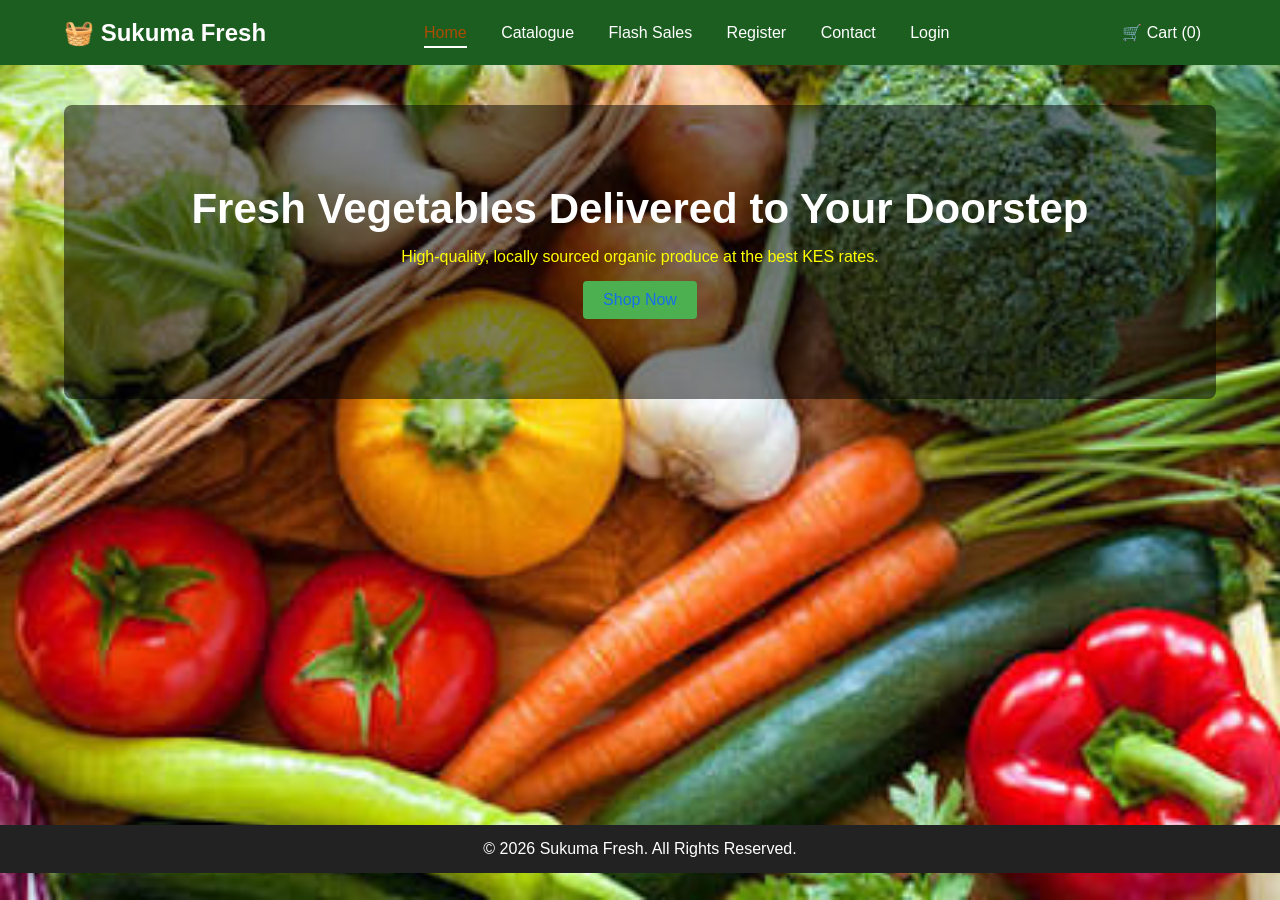
==== index.html @ 24ba549b "Add files via upload render server first commit" ====
<!DOCTYPE html>
<html lang="en">
<head>
    <meta charset="UTF-8">
    <meta name="viewport" content="width=device-width, initial-scale=1.0">
    <title>Sukuma Fresh - Home</title>
    <link rel="stylesheet" href="style.css">
</head>
<body>
    <header>
        <div class="logo">🧺 Sukuma Fresh</div>
        <nav id="nav-menu">
            <a href="index.html" class="active">Home</a>
            <a href="catalogue.html">Catalogue</a>
            <a href="sales.html">Flash Sales</a>
            <a href="register.html">Register</a>
            <a href="contact.html">Contact</a>
            <a href="login.html" >Login</a>
        </nav>
        <div class="cart-icon" id="cart-toggle">🛒 Cart (<span id="cart-count">0</span>)</div>
    </header>

    <main class="page-section">
        <div class="hero">
            <h1>Fresh Vegetables Delivered to Your Doorstep</h1>
            <p>High-quality, locally sourced organic produce at the best KES rates.</p>
            <a href="catalogue.html"><button class="btn">Shop Now</button></a>
        </div>
    </main>

    <!-- Sidebar Cart inclusion template across layout panels -->
    <div class="cart-sidebar" id="cart-sidebar">
        <div class="cart-header"><h3>Your Shopping Cart</h3><span class="close-cart" id="close-cart">&times;</span></div>
        <div id="cart-items-container"></div>
        <div class="cart-summary">
            <h4>Total: KES <span id="cart-total-price">0</span></h4>
            <button class="btn checkout-btn" id="open-checkout">Proceed to Checkout</button>
        </div>
    </div>

    <div class="modal" id="checkout-modal">
        <div class="modal-content">
            <span class="close-modal" id="close-modal">&times;</span>
            <h2>Checkout Details</h2>
            <form id="checkout-form">
                <label>Delivery Address</label><input type="text" required placeholder="Estate, Street name">
                <label>Payment Method</label>
                <select><option value="mpesa">M-Pesa Cash on Delivery</option></select>
                <button type="submit" class="btn">Place Order (KES <span id="modal-total">0</span>)</button>
            </form>
        </div>
    </div>

    <footer><p>&copy; 2026 Sukuma Fresh. All Rights Reserved.</p></footer>
    <script src="script1.js"></script>
</body>
</html>
---- style.css ----
/* General Styles */
* {
    
    box-sizing: border-box;
    margin: 0;
    padding: 0;
    font-family: 'Segoe UI', Tahoma, Geneva, Verdana, sans-serif;
}

body {
    background-size: cover;
    background-repeat: no-repeat;
    background-attachment: fixed;  
    background-position: center;
    background-image: url('kales3.jpeg');
    background-color: #f7f9f6;
    color:rgb(31, 3, 96);
}

/* Header & Navigation Bar */
header {
    background-color:#1b5e20 ;
    color: white;
    display: flex;
    justify-content: space-between;
    align-items: center;
    padding: 15px 5%;
    position: sticky;
    top: 0;
    z-index: 100;
}

.logo {
    font-size: 24px;
    font-weight: bold;
}

nav a {
    color: white;
    text-decoration: none;
    margin: 0 15px;
    font-weight: 500;
    padding-bottom: 5px;
}

nav a.active, nav a:hover {
    color: #ad4c03;
    border-bottom: 2px solid #fff;
}

.cart-icon {
    cursor: pointer;
    background-color: #1b5e20;
    padding: 8px 15px;
    border-radius: 20px;
}

/* Page Section Layouts */
.page-section {
    padding: 40px 5%;
    min-height: 80vh;
}

/* Home Page Specifics */
.hero {
    text-align: center;
    padding: 80px 20px;
    background: linear-gradient(rgba(0,0,0,0.5), rgba(0,0,0,0.5)), url('https://unsplash.com');
    background-size: cover;
    background-position: center;
    color: white;
    border-radius: 8px;
}

.hero h1 {
    font-size: 42px;
    margin-bottom: 15px;
}
.hero p {
    color:yellow;
}

.btn {
    background-color: #4caf50;
    color: rgb(21, 112, 230);
    border: none;
    padding: 10px 20px;
    font-size: 16px;
    border-radius: 4px;
    cursor: pointer;
    margin-top: 15px;
}

.btn:hover {
    background-color: #b90b90;
}

/* Catalogue & Sales Layouts */
.filter-container {
    display: flex;
    gap: 15px;
    margin-bottom: 30px;
}

.filter-container input, .filter-container select {
    padding: 10px;
    border: 1px solid #ccc;
    border-radius: 4px;
    font-size: 16px;
}

#search-bar {
    flex: 1;
}

.product-grid {
    display: grid;
    grid-template-columns: repeat(auto-fill, minmax(220px, 1fr));
    gap: 25px;
}

.product-card {
    background-color: white;
    border: 1px solid #e0e0e0;
    border-radius: 8px;
    padding: 15px;
    text-align: center;
    box-shadow: 0 2px 5px rgba(0,0,0,0.05);
    position: relative;
}

.product-card img {
    max-width: 100%;
    height: 150px;
    object-fit: cover;
    border-radius: 4px;
}

.product-card h3 {
    margin: 10px 0;
    font-size: 18px;
}

.price {
    font-weight: bold;
    color: #2e7d32;
    margin-bottom: 10px;
}

.badge {
    position: absolute;
    top: 10px;
    left: 10px;
    background-color: #d32f2f;
    color: white;
    padding: 3px 8px;
    font-size: 12px;
    border-radius: 4px;
}

/* Forms (Contact & Registration) */
.form-container {
    max-width: 500px;
    margin: 0 auto;
    background: white;
    padding: 30px;
    border-radius: 8px;
    box-shadow: 0 2px 10px rgba(0,0,0,0.1);
}

.form-container label {
    display: block;
    margin: 15px 0 5px;
    font-weight: 500;
}

.form-container input, .form-container textarea, .form-container select {
    width: 100%;
    padding: 10px;
    border: 1px solid #ccc;
    border-radius: 4px;
    margin-bottom: 5px;
}

/* Slideout Cart Navigation */
.cart-sidebar {
    position: fixed;
    top: 0;
    right: -350px;
    width: 320px;
    height: 100%;
    background-color: white;
    box-shadow: -2px 0 10px rgba(0,0,0,0.2);
    transition: right 0.3s ease;
    z-index: 200;
    padding: 20px;
    display: flex;
    flex-direction: column;
}

.cart-sidebar.open {
    right: 0;
}

.cart-header {
    display: flex;
    justify-content: space-between;
    align-items: center;
    border-bottom: 1px solid #ddd;
    padding-bottom: 10px;
}

.close-cart {
    font-size: 28px;
    cursor: pointer;
}

#cart-items-container {
    flex: 1;
    overflow-y: auto;
    margin-top: 15px;
}

.cart-item {
    display: flex;
    justify-content: space-between;
    align-items: center;
    margin-bottom: 15px;
    border-bottom: 1px solid #eee;
    padding-bottom: 10px;
}

.cart-item-controls button {
    padding: 2px 8px;
    cursor: pointer;
}

/* Checkout Pop-up Modal */
.modal {
    display: none;
    position: fixed;
    top: 0;
    left: 0;
    width: 100%;
    height: 100%;
    background-color: rgba(0,0,0,0.5);
    z-index: 300;
    justify-content: center;
    align-items: center;
}

.modal.open {
    display: flex;
}

.modal-content {
    background-color: white;
    padding: 30px;
    border-radius: 8px;
    width: 90%;
    max-width: 450px;
    position: relative;
}

.close-modal {
    position: absolute;
    top: 10px;
    right: 15px;
    font-size: 24px;
    cursor: pointer;
}

footer {
    background-color: #222;
    color: white;
    text-align: center;
    padding: 15px;
    margin-top: 40px;
}

/* Mobile Screen Breakpoints */
@media (max-width: 768px) {
    header {
        flex-direction: column;
        gap: 10px;
    }
    nav a {
        margin: 0 5px;
    }
    .filter-container {
        flex-direction: column;
    }
}
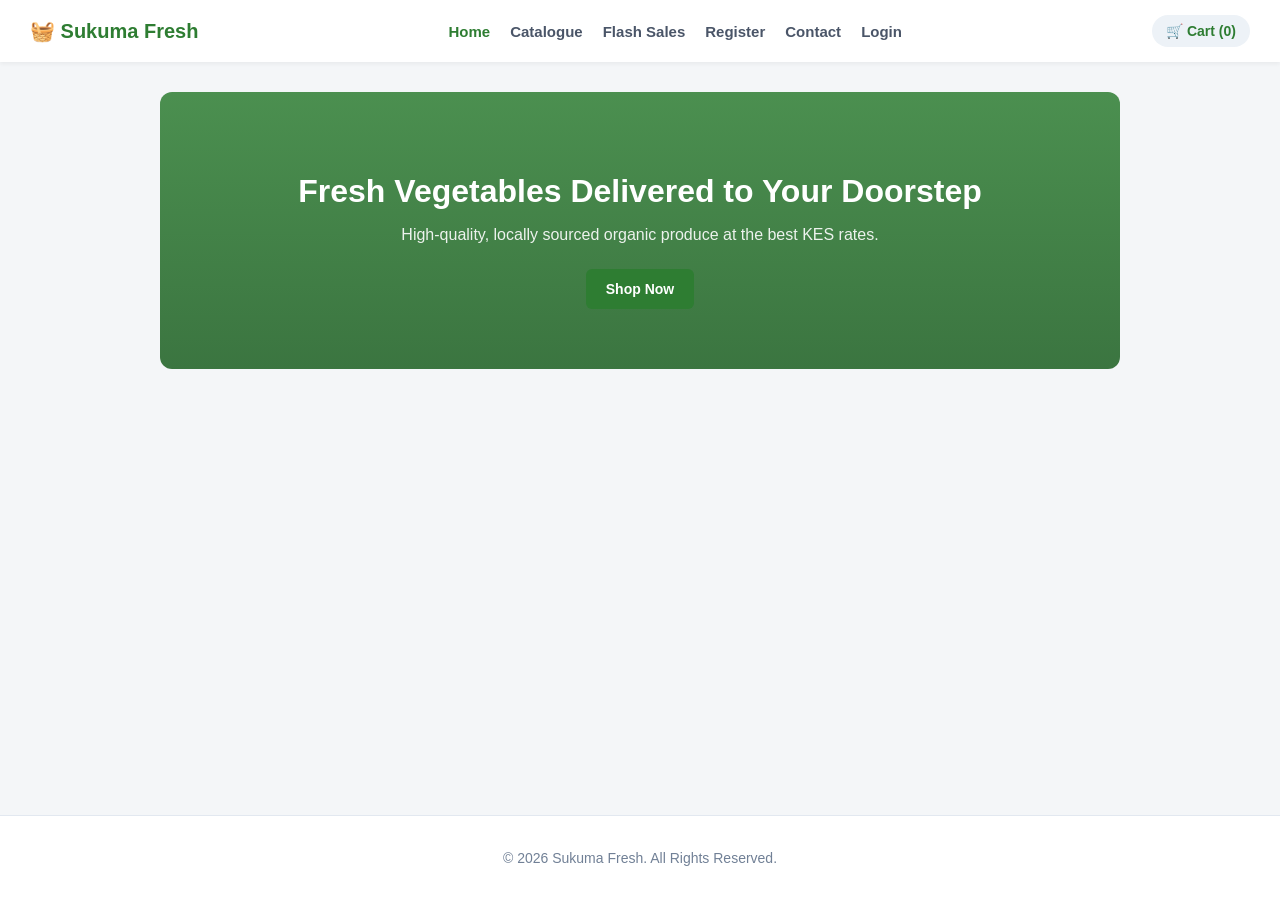
==== commit 67693a29: "Fix HTML formatting and structure" ====
--- a/index.html
+++ b/index.html
@@ -38,18 +38,37 @@
         </div>
     </div>
 
-    <div class="modal" id="checkout-modal">
-        <div class="modal-content">
-            <span class="close-modal" id="close-modal">&times;</span>
-            <h2>Checkout Details</h2>
-            <form id="checkout-form">
-                <label>Delivery Address</label><input type="text" required placeholder="Estate, Street name">
-                <label>Payment Method</label>
-                <select><option value="mpesa">M-Pesa Cash on Delivery</option></select>
-                <button type="submit" class="btn">Place Order (KES <span id="modal-total">0</span>)</button>
-            </form>
-        </div>
+  <!-- Locate and replace your checkout modal with this exact block -->
+<div id="checkout-modal" class="modal">
+    <div class="modal-content">
+        <span id="close-modal" class="close-modal">&times;</span>
+        <h2>Complete Your Checkout Order</h2>
+        
+        <form id="checkout-form">
+            <div class="form-row">
+                <label for="delivery-address">Delivery Physical Address / Apartment / Estate</label> <br>
+                <textarea id="delivery-address" name="address" placeholder="e.g. Kilimani Broadview Apartments, House 3A, Nairobi" required></textarea>
+            </div>
+
+            <div class="form-row">
+                <label>Payment Selection Strategy</label>
+                <div class="radio-group">
+                    <label class="radio-label"> M-Pesa Express</label>
+                     <input type="radio" name="payment" value="mpesa" checked><br>
+                    <label class="radio-label"> Cash / Lipa na M-Pesa on Delivery </label>
+                    <input type="radio" name="payment" value="cod">
+                </div>
+            </div>
+
+            <div class="total-row">
+                <p>Total Amount Due: KES <span id="modal-total">0</span></p>
+            </div>
+
+            <button type="submit" class="btn">Place Order Securely</button>
+        </form>
     </div>
+</div>
+
 
     <footer><p>&copy; 2026 Sukuma Fresh. All Rights Reserved.</p></footer>
     <script src="script1.js"></script>
--- a/style.css
+++ b/style.css
@@ -1,201 +1,325 @@
-/* General Styles */
-* {
-    
-    box-sizing: border-box;
+/* ==========================================
+   Sukuma Fresh - Global Stylesheet (`style.css`)
+   ========================================== */
+
+/* Base Reset & Typography */
+body {
+    font-family: 'Segoe UI', Tahoma, Geneva, Verdana, sans-serif;
+    background-color: #f4f6f8;
     margin: 0;
     padding: 0;
-    font-family: 'Segoe UI', Tahoma, Geneva, Verdana, sans-serif;
-}
-
-body {
-    background-size: cover;
-    background-repeat: no-repeat;
-    background-attachment: fixed;  
-    background-position: center;
-    background-image: url('kales3.jpeg');
-    background-color: #f7f9f6;
-    color:rgb(31, 3, 96);
+    color: #333;
+    display: flex;
+    flex-direction: column;
+    min-height: 100vh;
+}
+
+main.page-section, .dashboard-layout {
+    flex: 1;
+    max-width: 1000px;
+    margin: 30px auto;
+    padding: 0 20px;
+    box-sizing: border-box;
+    width: 100%;
 }
 
 /* Header & Navigation Bar */
 header {
-    background-color:#1b5e20 ;
-    color: white;
+    background-color: #ffffff;
+    padding: 15px 30px;
     display: flex;
     justify-content: space-between;
     align-items: center;
-    padding: 15px 5%;
+    box-shadow: 0 2px 4px rgba(0,0,0,0.05);
     position: sticky;
     top: 0;
     z-index: 100;
 }
 
 .logo {
-    font-size: 24px;
-    font-weight: bold;
-}
-
-nav a {
-    color: white;
+    font-size: 20px;
+    font-weight: bold;
+    color: #2e7d32;
+    display: flex;
+    align-items: center;
+    gap: 8px;
+}
+
+nav#nav-menu {
+    display: flex;
+    gap: 20px;
+    align-items: center;
+}
+
+nav#nav-menu a {
     text-decoration: none;
-    margin: 0 15px;
-    font-weight: 500;
-    padding-bottom: 5px;
-}
-
-nav a.active, nav a:hover {
-    color: #ad4c03;
-    border-bottom: 2px solid #fff;
-}
-
+    color: #4a5568;
+    font-weight: 600;
+    font-size: 15px;
+    transition: color 0.2s;
+}
+
+nav#nav-menu a:hover,
+nav#nav-menu a.active {
+    color: #2e7d32;
+}
+
+/* Cart Toggle Icon */
 .cart-icon {
     cursor: pointer;
+    background: #edf2f7;
+    padding: 8px 14px;
+    border-radius: 20px;
+    font-weight: 600;
+    color: #2e7d32;
+    font-size: 14px;
+    transition: background 0.2s;
+}
+
+.cart-icon:hover {
+    background: #cbd5e0;
+}
+
+/* Footer */
+footer {
+    text-align: center;
+    padding: 20px;
+    background-color: #ffffff;
+    color: #718096;
+    font-size: 14px;
+    border-top: 1px solid #e2e8f0;
+    margin-top: auto;
+}
+
+/* Hero Section */
+.hero {
+    background: linear-gradient(rgba(46, 125, 50, 0.85), rgba(27, 94, 32, 0.85)), url('hero-bg.jpg') center/cover no-repeat;
+    color: white;
+    padding: 60px 20px;
+    border-radius: 12px;
+    text-align: center;
+    margin-bottom: 30px;
+}
+
+.hero h1 {
+    font-size: 32px;
+    margin-bottom: 10px;
+}
+
+.hero p {
+    font-size: 16px;
+    margin-bottom: 25px;
+    opacity: 0.9;
+}
+
+/* Buttons & Elements */
+.btn, .submit-btn, .btn-green {
+    text-decoration: none;
+    background-color: #2e7d32;
+    color: white;
+    border: none;
+    padding: 12px 20px;
+    border-radius: 6px;
+    font-size: 14px;
+    font-weight: bold;
+    cursor: pointer;
+    transition: background 0.2s;
+    display: inline-block;
+    text-align: center;
+}
+
+.btn:hover, .submit-btn:hover, .btn-green:hover {
     background-color: #1b5e20;
-    padding: 8px 15px;
-    border-radius: 20px;
-}
-
-/* Page Section Layouts */
-.page-section {
-    padding: 40px 5%;
-    min-height: 80vh;
-}
-
-/* Home Page Specifics */
-.hero {
-    text-align: center;
-    padding: 80px 20px;
-    background: linear-gradient(rgba(0,0,0,0.5), rgba(0,0,0,0.5)), url('https://unsplash.com');
-    background-size: cover;
-    background-position: center;
-    color: white;
-    border-radius: 8px;
-}
-
-.hero h1 {
-    font-size: 42px;
+}
+
+.btn-gray, .nav-btn {
+    text-decoration: none;
+    background: #edf2f7;
+    color: #4a5568;
+    padding: 10px 20px;
+    border-radius: 6px;
+    font-weight: bold;
+    transition: background 0.2s;
+    display: inline-block;
+    text-align: center;
+}
+
+.btn-gray:hover, .nav-btn:hover {
+    background: #cbd5e0;
+}
+
+.danger-btn {
+    background-color: #e53e3e !important;
+}
+
+.danger-btn:hover {
+    background-color: #9b2c2c !important;
+}
+
+/* Forms & Containers */
+.form-container, .dashboard-container, .checkout-wrapper {
+    max-width: 650px;
+    margin: 0 auto;
+    background: #ffffff;
+    border-radius: 12px;
+    box-shadow: 0 4px 15px rgba(0,0,0,0.08);
+    padding: 35px;
+    box-sizing: border-box;
+}
+
+.form-container h2, .checkout-wrapper h2 {
+    color: #2e7d32;
+    border-bottom: 2px solid #e2e8f0;
+    padding-bottom: 10px;
+    margin-top: 0;
+}
+
+.form-row, .form-group {
+    margin-bottom: 18px;
+}
+
+label {
+    display: block;
+    font-weight: 600;
+    margin-bottom: 6px;
+    color: #4a5568;
+    font-size: 14px;
+}
+
+input[type="text"],
+input[type="email"],
+input[type="password"],
+input[type="tel"],
+input[type="date"],
+select,
+textarea {
+    width: 100%;
+    padding: 10px 12px;
+    border: 1px solid #cbd5e0;
+    border-radius: 6px;
+    box-sizing: border-box;
+    background-color: #fff;
+    font-size: 14px;
+    font-family: inherit;
+    transition: border 0.15s, box-shadow 0.15s;
+}
+
+input:focus, select:focus, textarea:focus {
+    outline: none;
+    border-color: #38a169;
+    box-shadow: 0 0 0 3px rgba(56,161,105,0.15);
+}
+
+input[disabled] {
+    background-color: #e2e8f0;
+    cursor: not-allowed;
+}
+
+textarea {
+    resize: vertical;
+    height: 75px;
+}
+
+/* Radio & Checkbox Groups */
+.radio-group {
+    display: flex;
+    gap: 20px;
     margin-bottom: 15px;
 }
-.hero p {
-    color:yellow;
-}
-
-.btn {
-    background-color: #4caf50;
-    color: rgb(21, 112, 230);
-    border: none;
-    padding: 10px 20px;
-    font-size: 16px;
-    border-radius: 4px;
+
+.radio-label {
+    display: flex;
+    align-items: center;
+    gap: 6px;
+    font-weight: normal;
+    color: #333;
     cursor: pointer;
-    margin-top: 15px;
-}
-
-.btn:hover {
-    background-color: #b90b90;
-}
-
-/* Catalogue & Sales Layouts */
+}
+
+/* Catalogue & Product Grids */
 .filter-container {
     display: flex;
     gap: 15px;
-    margin-bottom: 30px;
-}
-
-.filter-container input, .filter-container select {
-    padding: 10px;
-    border: 1px solid #ccc;
-    border-radius: 4px;
-    font-size: 16px;
-}
-
-#search-bar {
+    margin-bottom: 25px;
+    flex-wrap: wrap;
+}
+
+.filter-container input {
     flex: 1;
+    min-width: 200px;
+}
+
+.filter-container select {
+    width: 200px;
+    color: #333;
 }
 
 .product-grid {
     display: grid;
     grid-template-columns: repeat(auto-fill, minmax(220px, 1fr));
-    gap: 25px;
+    gap: 20px;
 }
 
 .product-card {
-    background-color: white;
-    border: 1px solid #e0e0e0;
+    background: #ffffff;
+    border: 1px solid #e2e8f0;
     border-radius: 8px;
     padding: 15px;
     text-align: center;
-    box-shadow: 0 2px 5px rgba(0,0,0,0.05);
     position: relative;
+    box-shadow: 0 2px 5px rgba(0,0,0,0.02);
+    display: flex;
+    flex-direction: column;
+    justify-content: space-between;
 }
 
 .product-card img {
-    max-width: 100%;
+    width: 100%;
     height: 150px;
     object-fit: cover;
-    border-radius: 4px;
+    border-radius: 6px;
+    margin-bottom: 10px;
 }
 
 .product-card h3 {
-    margin: 10px 0;
-    font-size: 18px;
-}
-
-.price {
-    font-weight: bold;
-    color: #2e7d32;
-    margin-bottom: 10px;
+    font-size: 16px;
+    margin: 10px 0 5px;
+    color: #1a202c;
+}
+
+.product-card .price {
+    font-weight: bold;
+    color: #2e7d32;
+    margin-bottom: 12px;
 }
 
 .badge {
     position: absolute;
-    top: 10px;
-    left: 10px;
-    background-color: #d32f2f;
+    top: 12px;
+    left: 12px;
+    background: #e53e3e;
     color: white;
-    padding: 3px 8px;
-    font-size: 12px;
+    font-size: 11px;
+    font-weight: bold;
+    padding: 3px 6px;
     border-radius: 4px;
-}
-
-/* Forms (Contact & Registration) */
-.form-container {
-    max-width: 500px;
-    margin: 0 auto;
-    background: white;
-    padding: 30px;
-    border-radius: 8px;
-    box-shadow: 0 2px 10px rgba(0,0,0,0.1);
-}
-
-.form-container label {
-    display: block;
-    margin: 15px 0 5px;
-    font-weight: 500;
-}
-
-.form-container input, .form-container textarea, .form-container select {
-    width: 100%;
-    padding: 10px;
-    border: 1px solid #ccc;
-    border-radius: 4px;
-    margin-bottom: 5px;
-}
-
-/* Slideout Cart Navigation */
+    text-transform: uppercase;
+}
+
+/* Shopping Cart Sidebar Drawer */
 .cart-sidebar {
     position: fixed;
     top: 0;
     right: -350px;
-    width: 320px;
+    width: 330px;
     height: 100%;
-    background-color: white;
-    box-shadow: -2px 0 10px rgba(0,0,0,0.2);
+    background: white;
+    box-shadow: -4px 0 15px rgba(0,0,0,0.1);
     transition: right 0.3s ease;
-    z-index: 200;
-    padding: 20px;
+    z-index: 1000;
     display: flex;
     flex-direction: column;
+    box-sizing: border-box;
 }
 
 .cart-sidebar.open {
@@ -203,39 +327,85 @@
 }
 
 .cart-header {
+    padding: 20px;
+    background: #2e7d32;
+    color: white;
     display: flex;
     justify-content: space-between;
     align-items: center;
-    border-bottom: 1px solid #ddd;
-    padding-bottom: 10px;
+}
+
+.cart-header h3 {
+    margin: 0;
+    font-size: 18px;
 }
 
 .close-cart {
-    font-size: 28px;
+    font-size: 24px;
     cursor: pointer;
 }
 
 #cart-items-container {
     flex: 1;
     overflow-y: auto;
-    margin-top: 15px;
+    padding: 15px;
 }
 
 .cart-item {
     display: flex;
     justify-content: space-between;
     align-items: center;
-    margin-bottom: 15px;
-    border-bottom: 1px solid #eee;
-    padding-bottom: 10px;
+    padding: 10px 0;
+    border-bottom: 1px solid #edf2f7;
+}
+
+.cart-item h4 {
+    margin: 0 0 4px;
+    font-size: 14px;
+    color: #2d3748;
+}
+
+.cart-item p {
+    margin: 0;
+    font-size: 13px;
+    color: #718096;
+}
+
+.cart-item-controls {
+    display: flex;
+    gap: 6px;
 }
 
 .cart-item-controls button {
-    padding: 2px 8px;
+    background: #edf2f7;
+    border: none;
+    width: 26px;
+    height: 26px;
+    border-radius: 4px;
+    font-weight: bold;
     cursor: pointer;
 }
 
-/* Checkout Pop-up Modal */
+.cart-item-controls button:hover {
+    background: #cbd5e0;
+}
+
+.cart-summary {
+    padding: 20px;
+    background: #f8fafc;
+    border-top: 1px solid #e2e8f0;
+}
+
+.cart-summary h4 {
+    margin: 0 0 15px;
+    color: #2d3748;
+}
+
+.checkout-btn {
+    width: 100%;
+}
+
+/* Modals */
 .modal {
     display: none;
     position: fixed;
@@ -243,10 +413,10 @@
     left: 0;
     width: 100%;
     height: 100%;
-    background-color: rgba(0,0,0,0.5);
-    z-index: 300;
+    background: rgba(0, 0, 0, 0.5);
     justify-content: center;
     align-items: center;
+    z-index: 1100;
 }
 
 .modal.open {
@@ -254,40 +424,151 @@
 }
 
 .modal-content {
-    background-color: white;
+    background: white;
+    padding: 30px;
+    border-radius: 10px;
+    width: 90%;
+    max-width: 500px;
+    position: relative;
+    box-shadow: 0 5px 20px rgba(0,0,0,0.15);
+    box-sizing: border-box;
+    max-height: 90vh;
+    overflow-y: auto;
+}
+
+.close-modal {
+    position: absolute;
+    top: 15px;
+    right: 20px;
+    font-size: 22px;
+    cursor: pointer;
+    color: #718096;
+}
+
+.close-modal:hover {
+    color: #2d3748;
+}
+
+/* Profile Dashboard Layout Components */
+.dashboard-layout {
+    max-width: 900px;
+    margin: 40px auto;
+    padding: 0 20px;
+}
+
+.welcome-card, .history-card, .section-card {
+    background: #ffffff;
     padding: 30px;
     border-radius: 8px;
-    width: 90%;
-    max-width: 450px;
-    position: relative;
-}
-
-.close-modal {
-    position: absolute;
-    top: 10px;
-    right: 15px;
-    font-size: 24px;
-    cursor: pointer;
-}
-
-footer {
-    background-color: #222;
-    color: white;
-    text-align: center;
+    box-shadow: 0 4px 10px rgba(0,0,0,0.05);
+    margin-bottom: 30px;
+    border: 1px solid #e2e8f0;
+}
+
+.welcome-card {
+    text-align: center;
+}
+
+.action-flex {
+    display: flex;
+    gap: 15px;
+    justify-content: center;
+    margin-top: 20px;
+}
+
+.history-card h3, .section-card h2 {
+    color: #2e7d32;
+    border-bottom: 2px solid #e2e8f0;
+    padding-bottom: 10px;
+    margin-top: 0;
+    font-size: 18px;
+}
+
+/* History / Order Table */
+.history-table {
+    width: 100%;
+    border-collapse: collapse;
+    margin-top: 15px;
+    text-align: left;
+}
+
+.history-table th {
+    background: #f8fafc;
+    padding: 12px;
+    font-weight: 600;
+    color: #4a5568;
+    border-bottom: 2px solid #e2e8f0;
+}
+
+.history-table td {
+    padding: 12px;
+    border-bottom: 1px solid #edf2f7;
+    color: #333;
+    font-size: 15px;
+}
+
+.status-badge {
+    display: inline-block;
+    padding: 4px 8px;
+    border-radius: 4px;
+    font-size: 12px;
+    font-weight: bold;
+    text-transform: uppercase;
+    background: #e2e8f0;
+    color: #4a5568;
+}
+
+.empty-state {
+    text-align: center;
+    color: #718096;
+    padding: 30px 0;
+    font-style: italic;
+}
+
+/* Alert Notification Banners */
+.alert {
+    padding: 12px 16px;
+    border-radius: 6px;
+    margin-bottom: 25px;
+    font-weight: 500;
+    font-size: 14px;
+}
+
+.alert-success {
+    background-color: #c6f6d5;
+    color: #22543d;
+    border-left: 5px solid #38a169;
+}
+
+.alert-danger {
+    background-color: #fed7d7;
+    color: #742a2a;
+    border-left: 5px solid #e53e3e;
+}
+
+/* Financial Summaries */
+.cost-summary {
+    background: #f9f9f9;
     padding: 15px;
-    margin-top: 40px;
-}
-
-/* Mobile Screen Breakpoints */
-@media (max-width: 768px) {
-    header {
-        flex-direction: column;
-        gap: 10px;
-    }
-    nav a {
-        margin: 0 5px;
-    }
-    .filter-container {
-        flex-direction: column;
-    }
-}
+    border-radius: 6px;
+    border-left: 4px solid #4caf50;
+    margin: 20px 0;
+}
+
+.cost-row {
+    display: flex;
+    justify-content: space-between;
+    margin-bottom: 8px;
+}
+
+.total-row {
+    margin: 15px 0;
+    font-size: 18px;
+    font-weight: bold;
+    color: #2e7d32;
+}
+
+/* Utility Helpers */
+.hidden {
+    display: none !important;
+}
